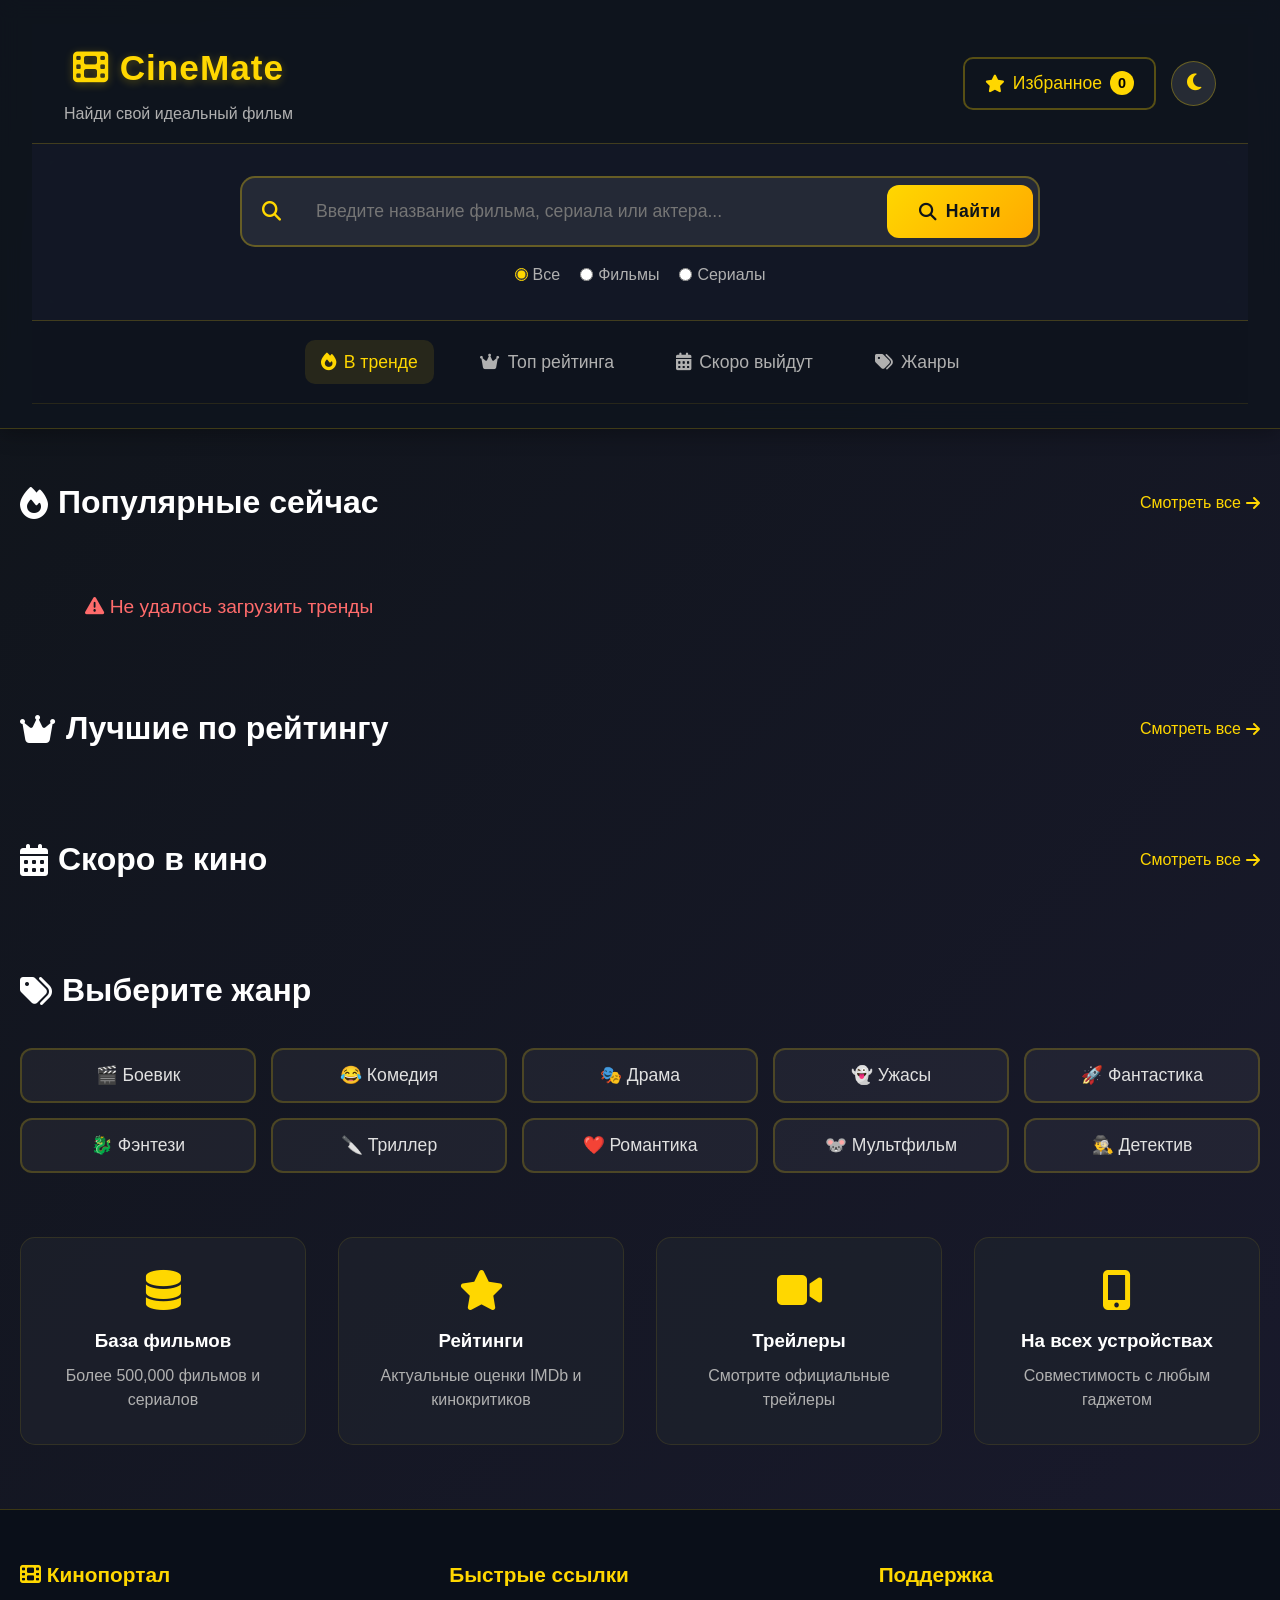
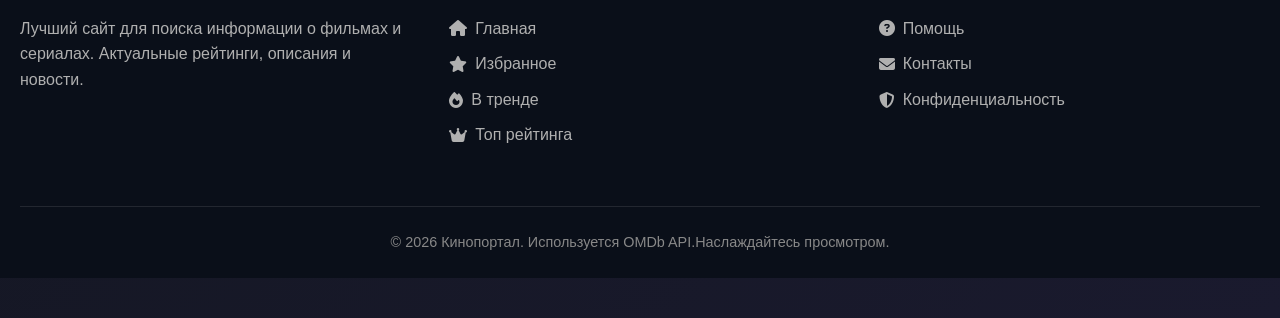
==== index.html @ d1518493 "Add files via upload" ====
<!DOCTYPE html>
<html lang="ru">
<head>
    <meta charset="UTF-8">
    <meta name="viewport" content="width=device-width, initial-scale=1.0">
    <title>Кинопортал - поиск фильмов и сериалов</title>
    <link rel="stylesheet" href="styles.css">
    <link rel="stylesheet" href="https://cdnjs.cloudflare.com/ajax/libs/font-awesome/6.4.0/css/all.min.css">
</head>
<body>
    <!-- Шапка -->
    <header>
        <div class="header-top">
            <div class="logo">
                <h1><i class="fas fa-film"></i> CineMate</h1>
                <p class="tagline">Найди свой идеальный фильм</p>
            </div>
            <div class="header-right">
                <a href="favorites.html" class="favorites-link">
                    <i class="fas fa-star"></i> Избранное 
                    <span id="fav-count" class="fav-count">0</span>
                </a>
                <button id="theme-toggle" class="theme-btn" title="Сменить тему">
                    <i class="fas fa-moon"></i>
                </button>
            </div>
        </div>
        
        <div class="search-section">
            <form id="search-form">
                <div class="search-box">
                    <i class="fas fa-search search-icon"></i>
                    <input 
                        type="text" 
                        id="search-input" 
                        placeholder="Введите название фильма, сериала или актера..." 
                        required>
                    <button type="submit" class="search-btn">
                        <i class="fas fa-search"></i> Найти
                    </button>
                </div>
                <div class="search-filters">
                    <label class="filter-option">
                        <input type="radio" name="type" value="" checked> Все
                    </label>
                    <label class="filter-option">
                        <input type="radio" name="type" value="movie"> Фильмы
                    </label>
                    <label class="filter-option">
                        <input type="radio" name="type" value="series"> Сериалы
                    </label>
                </div>
            </form>
        </div>
        
        <nav class="main-nav">
            <a href="#trending" class="nav-link active"><i class="fas fa-fire"></i> В тренде</a>
            <a href="#top-rated" class="nav-link"><i class="fas fa-crown"></i> Топ рейтинга</a>
            <a href="#upcoming" class="nav-link"><i class="fas fa-calendar-alt"></i> Скоро выйдут</a>
            <a href="#genres" class="nav-link"><i class="fas fa-tags"></i> Жанры</a>
        </nav>
    </header>

    <!-- Основной контент -->
    <main>
        <!-- Секция "В тренде" -->
        <section id="trending" class="section">
            <div class="section-header">
                <h2><i class="fas fa-fire"></i> Популярные сейчас</h2>
                <a href="#" class="see-all">Смотреть все <i class="fas fa-arrow-right"></i></a>
            </div>
            <div id="trending-movies" class="movies-grid">
                <!-- Трендовые фильмы загрузятся через JS -->
            </div>
        </section>

        <!-- Секция "Топ рейтинга" -->
        <section id="top-rated" class="section">
            <div class="section-header">
                <h2><i class="fas fa-crown"></i> Лучшие по рейтингу</h2>
                <a href="#" class="see-all">Смотреть все <i class="fas fa-arrow-right"></i></a>
            </div>
            <div id="top-rated-movies" class="movies-grid">
                <!-- Фильмы с высоким рейтингом -->
            </div>
        </section>

        <!-- Секция "Скоро выйдут" -->
        <section id="upcoming" class="section">
            <div class="section-header">
                <h2><i class="fas fa-calendar-alt"></i> Скоро в кино</h2>
                <a href="#" class="see-all">Смотреть все <i class="fas fa-arrow-right"></i></a>
            </div>
            <div id="upcoming-movies" class="movies-grid">
                <!-- Предстоящие фильмы -->
            </div>
        </section>

        <!-- Секция жанров -->
        <section id="genres" class="section">
            <div class="section-header">
                <h2><i class="fas fa-tags"></i> Выберите жанр</h2>
            </div>
            <div class="genres-grid">
                <button class="genre-btn" data-genre="action">🎬 Боевик</button>
                <button class="genre-btn" data-genre="comedy">😂 Комедия</button>
                <button class="genre-btn" data-genre="drama">🎭 Драма</button>
                <button class="genre-btn" data-genre="horror">👻 Ужасы</button>
                <button class="genre-btn" data-genre="sci-fi">🚀 Фантастика</button>
                <button class="genre-btn" data-genre="fantasy">🐉 Фэнтези</button>
                <button class="genre-btn" data-genre="thriller">🔪 Триллер</button>
                <button class="genre-btn" data-genre="romance">❤️ Романтика</button>
                <button class="genre-btn" data-genre="animation">🐭 Мультфильм</button>
                <button class="genre-btn" data-genre="mystery">🕵️‍♂️ Детектив</button>
            </div>
        </section>

        <!-- Секция поиска (результаты появятся здесь) -->
        <section id="search-results" class="section" style="display: none;">
            <div class="section-header">
                <h2><i class="fas fa-search"></i> Результаты поиска</h2>
                <span id="results-count" class="results-count">Найдено: 0</span>
            </div>
            <div id="movies-container" class="movies-grid">
                <!-- Результаты поиска -->
            </div>
        </section>

        <!-- Информационный блок -->
        <div class="info-box">
            <div class="info-card">
                <i class="fas fa-database"></i>
                <h3>База фильмов</h3>
                <p>Более 500,000 фильмов и сериалов</p>
            </div>
            <div class="info-card">
                <i class="fas fa-star"></i>
                <h3>Рейтинги</h3>
                <p>Актуальные оценки IMDb и кинокритиков</p>
            </div>
            <div class="info-card">
                <i class="fas fa-video"></i>
                <h3>Трейлеры</h3>
                <p>Смотрите официальные трейлеры</p>
            </div>
            <div class="info-card">
                <i class="fas fa-mobile-alt"></i>
                <h3>На всех устройствах</h3>
                <p>Совместимость с любым гаджетом</p>
            </div>
        </div>
    </main>

    <!-- Подвал -->
    <footer>
        <div class="footer-content">
            <div class="footer-section">
                <h3><i class="fas fa-film"></i> Кинопортал</h3>
                <p>Лучший сайт для поиска информации о фильмах и сериалах. Актуальные рейтинги, описания и новости.</p>
            </div>
            <div class="footer-section">
                <h3>Быстрые ссылки</h3>
                <a href="index.html"><i class="fas fa-home"></i> Главная</a>
                <a href="favorites.html"><i class="fas fa-star"></i> Избранное</a>
                <a href="#trending"><i class="fas fa-fire"></i> В тренде</a>
                <a href="#top-rated"><i class="fas fa-crown"></i> Топ рейтинга</a>
            </div>
            <div class="footer-section">
                <h3>Поддержка</h3>
                <a href="#"><i class="fas fa-question-circle"></i> Помощь</a>
                <a href="#"><i class="fas fa-envelope"></i> Контакты</a>
                <a href="#"><i class="fas fa-shield-alt"></i> Конфиденциальность</a>
            </div>
        </div>
        <div class="footer-bottom">
            <p>© 2026 Кинопортал. Используется OMDb API.Наслаждайтесь просмотром.</p>
        </div>
    </footer>

    <!-- Скрипты -->
    <script src="app.js" type="module"></script>
    <script src="home.js" type="module"></script>
</body>
</html>
---- styles.css ----
/* /* * {
    box-sizing: border-box;
  }
  
  body {
    margin: 0;
    font-family: 'Segoe UI', Tahoma, Geneva, Verdana, sans-serif;
    background: #f5f5f5;
    color: #333;
  }
  
  .container {
    width: 90%;
    max-width: 1200px;
    margin: 0 auto;
  }
  
  header {
    background-color: #212121;
    color: #fff;
    padding: 15px 0;
    position: sticky;
    top: 0;
    z-index: 100;
  }
  
  header h1 {
    margin: 0;
    display: inline-block;
  }
  
  nav {
    display: inline-block;
    margin-left: 50px;
    vertical-align: middle;
  }
  
  .nav-links {
    list-style: none;
    padding: 0;
    margin: 0;
    display: flex;
  }
  
  .nav-links li {
    margin-right: 20px;
  }
  
  .nav-links a {
    color: #fff;
    text-decoration: none;
    font-weight: 600;
  }
  
  .nav-links a:hover,
  .nav-links a.active {
    text-decoration: underline;
  }
  
  #search-form {
    display: inline-block;
    margin-left: auto;
    vertical-align: middle;
  }
  
  #search-input {
    padding: 5px 10px;
    font-size: 1em;
    border-radius: 4px 0 0 4px;
    border: none;
    outline: none;
  }
  
  #search-form button {
    padding: 5px 10px;
    font-size: 1em;
    border: none;
    background-color: #ff3d00;
    color: white;
    border-radius: 0 4px 4px 0;
    cursor: pointer;
    transition: background-color 0.3s ease;
  }
  
  #search-form button:hover {
    background-color: #e63600;
  }
  
  main {
    margin: 20px auto;
  }
  
  #movies-list {
    display: grid;
    grid-template-columns: repeat(auto-fill, minmax(160px, 1fr));
    gap: 15px;
  }
  
  .movie-card {
    background: white;
    border-radius: 6px;
    box-shadow: 0 3px 6px rgba(0,0,0,0.1);
    cursor: pointer;
    overflow: hidden;
    transition: transform 0.3s;
  }
  
  .movie-card:hover {
    transform: scale(1.05);
  }
  
  .movie-card img {
    width: 100%;
    display: block;
  }
  
  .movie-info {
    padding: 10px;
  }
  
  .movie-info h3 {
    margin: 10px 0 5px;
    font-size: 1em;
  }
  
  .mo
  vie-info p {
    margin: 0;
    font-size: 0.9em;
    color: #666;
  }
  
  #movie-details {
    background: white;
    padding: 20px;
    border-radius: 6px;
  }
  
  .hidden {
    display: none;
  }
  
  #back-btn {
    background: #212121;
    color: white;
    border: none;
    padding: 8px 12px;
    margin-bottom: 20px;
    cursor: pointer;
    border-radius: 4px;
  } */

  /* ===== БАЗОВЫЕ СТИЛИ ===== */
  * {
    margin: 0;
    padding: 0;
    box-sizing: border-box;
    font-family: 'Segoe UI', Tahoma, Geneva, Verdana, sans-serif;
  }
  
  body {
    background: linear-gradient(135deg, #0f1419 0%, #1a1a2e 100%);
    color: #e0e0e0;
    min-height: 100vh;
    line-height: 1.6;
    padding-bottom: 40px;
  }
  
  /* ===== ШАПКА ===== */
  header {
    background: rgba(15, 20, 30, 0.85);
    backdrop-filter: blur(10px);
    border-bottom: 1px solid rgba(255, 215, 0, 0.2);
    padding: 1.5rem 2rem;
    position: sticky;
    top: 0;
    z-index: 100;
    box-shadow: 0 4px 20px rgba(0, 0, 0, 0.3);
  }
  
  header h1 {
    color: #ffd700;
    text-align: center;
    font-size: 2.8rem;
    margin-bottom: 1.5rem;
    text-shadow: 0 2px 8px rgba(255, 215, 0, 0.3);
    letter-spacing: 1px;
  }
  
  /* ===== ФОРМА ПОИСКА ===== */
  /* #search-form {
    max-width: 700px;
    margin: 0 auto;
    display: flex;
    gap: 10px;
    
  }
  
  #search-input {
    flex: 1;
    padding: 16px 20px;
    font-size: 1.1rem;
    background: rgba(255, 255, 255, 0.08);
    border: 2px solid rgba(255, 215, 0, 0.3);
    border-radius: 12px;
    color: #f0f0f0;
    transition: all 0.3s ease;
  }
  
  #search-input::placeholder {
    color: rgba(255, 255, 255, 0.5);
  }
  
  #search-input:focus {
    outline: none;
    border-color: #ffd700;
    background: rgba(255, 255, 255, 0.12);
    box-shadow: 0 0 15px rgba(255, 215, 0, 0.2);
  } */

  /* Расширяем всю секцию поиска */
.search-section {
    width: 100%;
    max-width: 2000px;  /* Увеличиваем максимальную ширину */
    margin: 0 auto;
    padding: 2rem;
}

/* Делаем форму на всю ширину */
#search-form {
    width: 100%;
    max-width: 1200px;  /* Было 700px - увеличиваем */
    margin: 0 auto;
}

/* Растягиваем search-box */
.search-box {
    display: flex;
    align-items: center;
    width: 100%;  /* Добавляем ширину 100% */
    background: rgba(255, 255, 255, 0.08);
    border: 2px solid rgba(255, 215, 0, 0.3);
    border-radius: 15px;
    padding: 5px;
}

/* Растягиваем input на всю доступную ширину */
#search-input {
    flex: 1 1 auto;  /* Позволяем input расти */
    min-width: 200px;  /* Минимальная ширина */
    width: 100%;  /* На всю ширину */
    padding: 16px 20px;
    background: transparent;
    border: none;
    color: #fff;
}


















































header {
    position: sticky;
    top: 0;
    z-index: 100;
}

.search-section {
    position: sticky;
    top: 100px; /* Высота шапки */
    z-index: 99;
}

.main-nav {
    position: sticky;
    top: 180px; /* Высота шапки + search-section */
    z-index: 98;
}









/* Делаем поисковую секцию липкой */
.search-section {
    background: rgba(20, 25, 40, 0.95);
    padding: 2rem;
    border-top: 1px solid rgba(255, 215, 0, 0.2);
    border-bottom: 1px solid rgba(255, 215, 0, 0.2);
    
    /* Добавляем sticky */
    position: sticky;
    top: 0;
    z-index: 99;
    backdrop-filter: blur(10px); /* Размытие фона */
    
    /* Анимация при появлении */
    transition: all 0.3s ease;
}

/* Когда страница прокручена, делаем немного меньше */
.search-section.sticky-scrolled {
    padding: 1rem 2rem;
    background: rgba(20, 25, 40, 0.98);
    box-shadow: 0 4px 20px rgba(0, 0, 0, 0.3);
}

/* Адаптация шапки */
header {
    background: rgba(15, 20, 30, 0.85);
    backdrop-filter: blur(10px);
    border-bottom: 1px solid rgba(255, 215, 0, 0.2);
    padding: 1.5rem 2rem;
    position: sticky;
    top: 0;
    z-index: 100; /* Выше чем search-section */
    box-shadow: 0 4px 20px rgba(0, 0, 0, 0.3);
}

/* Навигация тоже делаем липкой */
.main-nav {
    display: flex;
    justify-content: center;
    gap: 30px;
    padding: 1.2rem;
    background: rgba(15, 20, 30, 0.8);
    border-bottom: 1px solid rgba(255, 215, 0, 0.1);
    
    /* Добавляем sticky */
    position: sticky;
    top: 80px; /* Высота шапки + search-section */
    z-index: 98;
    backdrop-filter: blur(5px);
}




















/* МАКСИМАЛЬНО УНИВЕРСАЛЬНЫЙ КОД - центрирует всё подряд */
.movie-card *,
.film-card *,
[class*="movie"] *,
[class*="film"] * {
    text-align: center;
}

.movie-card .movie-info,
.movie-card .film-info,
.movie-card > div > div {
    display: flex;
    flex-direction: column;
    align-items: center;
    justify-content: center;
}

.movie-card h3,
.movie-card p,
.movie-card span,
.movie-card div:not(.movie-poster):not(.film-poster) {
    text-align: center;
    margin-left: auto;
    margin-right: auto;
}

/* Специально для года и жанра */
.movie-card [class*="year"],
.movie-card [class*="genre"],
.movie-card [class*="meta"] {
    display: flex !important;
    justify-content: center !important;
    align-items: center !important;
    gap: 10px;
}
























/* ===== СТИЛИ ДЛЯ СТРАНИЦЫ ДЕТАЛЕЙ ФИЛЬМА ===== */

/* Основной контейнер страницы деталей */
.movie-details {
    max-width: 1400px;
    margin: 0 auto;
    padding: 20px;
}

/* Контейнер с постером и информацией */
.details-container {
    display: grid;
    grid-template-columns: 300px 1fr;
    gap: 40px;
    max-width: 1200px;
    margin: 0 auto;
    background: rgba(30, 35, 45, 0.7);
    border-radius: 20px;
    padding: 30px;
    backdrop-filter: blur(10px);
    border: 1px solid rgba(255, 215, 0, 0.1);
}

/* Секция с постером */
.poster-section {
    display: flex;
    flex-direction: column;
    align-items: center;
}

.detail-poster {
    width: 100%;
    max-width: 300px;
    height: auto;
    border-radius: 15px;
    box-shadow: 0 10px 30px rgba(0, 0, 0, 0.5);
    border: 2px solid rgba(255, 215, 0, 0.2);
    transition: transform 0.3s;
}

.detail-poster:hover {
    transform: scale(1.02);
    border-color: rgba(255, 215, 0, 0.5);
}

/* Мета-информация под постером */
.movie-meta {
    width: 100%;
    margin-top: 20px;
    text-align: center;
}

.movie-meta > div {
    margin: 10px 0;
    padding: 8px;
    background: rgba(255, 255, 255, 0.05);
    border-radius: 8px;
    border-left: 3px solid #ffd700;
}

.rating {
    font-size: 1.2rem;
    color: #ffd700;
}

.year, .genre, .runtime {
    font-size: 1rem;
    color: #e0e0e0;
}

/* Секция с информацией */
.info-section {
    flex: 1;
}

.overview {
    margin-bottom: 30px;
}

.overview h2 {
    color: #ffd700;
    font-size: 1.8rem;
    margin-bottom: 15px;
    border-bottom: 2px solid rgba(255, 215, 0, 0.3);
    padding-bottom: 10px;
}

#detail-overview {
    font-size: 1.1rem;
    line-height: 1.8;
    color: #e0e0e0;
    background: rgba(255, 255, 255, 0.03);
    padding: 20px;
    border-radius: 12px;
}

/* Сетка деталей */
.details-grid {
    display: grid;
    grid-template-columns: repeat(auto-fit, minmax(250px, 1fr));
    gap: 20px;
    margin-top: 20px;
}

.detail-item {
    background: rgba(255, 255, 255, 0.05);
    border-radius: 12px;
    padding: 15px;
    border-left: 4px solid #ffd700;
    transition: transform 0.3s;
}

.detail-item:hover {
    transform: translateY(-5px);
    background: rgba(255, 215, 0, 0.1);
}

.detail-item h3 {
    color: #ffd700;
    margin-bottom: 10px;
    font-size: 1.1rem;
    display: flex;
    align-items: center;
    gap: 8px;
}

.detail-item p {
    color: #e0e0e0;
    line-height: 1.6;
    font-size: 0.95rem;
}

/* Кнопка "Назад" */
.back-button {
    display: inline-flex;
    align-items: center;
    gap: 8px;
    color: #ffd700;
    text-decoration: none;
    font-size: 1.1rem;
    padding: 10px 20px;
    background: rgba(255, 215, 0, 0.1);
    border-radius: 8px;
    border: 1px solid rgba(255, 215, 0, 0.3);
    margin-bottom: 20px;
    transition: all 0.3s;
}

.back-button:hover {
    background: rgba(255, 215, 0, 0.2);
    transform: translateX(-5px);
}

/* Заголовок фильма */
#movie-title {
    color: #ffd700;
    font-size: 2.5rem;
    margin-bottom: 30px;
    text-align: center;
    text-shadow: 0 2px 10px rgba(255, 215, 0, 0.3);
}

/* ===== СТИЛИ ДЛЯ ТРЕЙЛЕРОВ НА СТРАНИЦЕ ДЕТАЛЕЙ ===== */

/* Переопределяем стили для trailer-section на странице деталей */
.movie-details .trailer-section {
    max-width: 1200px;
    margin: 40px auto;
    padding: 0 20px;
}

.movie-details #trailer-container {
    background: rgba(30, 35, 45, 0.7);
    border-radius: 20px;
    padding: 30px;
    border: 1px solid rgba(255, 0, 0, 0.3);
    max-width: 1000px;
    margin: 0 auto;
}

/* Специальные стили для поисковой строки на странице деталей */
.movie-details .trailer-search {
    margin-bottom: 30px;
    max-width: 800px;
    margin-left: auto;
    margin-right: auto;
}

.movie-details .search-box {
    display: flex;
    gap: 10px;
    background: rgba(255, 255, 255, 0.08);
    border: 2px solid rgba(255, 215, 0, 0.3);
    border-radius: 15px;
    padding: 5px;
    max-width: 800px;
    margin: 0 auto;
}

.movie-details #trailer-search-input {
    flex: 1;
    padding: 15px 20px;
    background: transparent;
    border: none;
    color: #fff;
    font-size: 1rem;
    outline: none;
}

.movie-details #search-trailer-btn {
    padding: 15px 30px;
    background: linear-gradient(135deg, #ff0000 0%, #cc0000 100%);
    color: white;
    border: none;
    border-radius: 12px;
    font-size: 1rem;
    font-weight: 600;
    cursor: pointer;
    white-space: nowrap;
}

/* Центрируем видео-рекомендации */
.movie-details .video-suggestions {
    display: grid;
    grid-template-columns: repeat(auto-fit, minmax(200px, 1fr));
    gap: 15px;
    max-width: 900px;
    margin: 20px auto;
}

.movie-details .video-suggestion {
    display: flex;
    align-items: center;
    justify-content: center;
    gap: 10px;
    padding: 15px;
    background: rgba(255, 255, 255, 0.05);
    border: 2px solid rgba(255, 255, 255, 0.1);
    border-radius: 10px;
    color: #e0e0e0;
    cursor: pointer;
    transition: all 0.3s;
}

/* Центрируем заголовки */
.movie-details .trailer-section h2,
.movie-details .recommended-videos h3 {
    text-align: center;
}

/* Центрируем ссылку на YouTube */
.movie-details .youtube-direct-link {
    text-align: center;
    margin-top: 30px;
}

/* ===== АДАПТИВНОСТЬ ДЛЯ СТРАНИЦЫ ДЕТАЛЕЙ ===== */
@media (max-width: 768px) {
    .details-container {
        grid-template-columns: 1fr;
        padding: 20px;
    }
    
    .poster-section {
        max-width: 300px;
        margin: 0 auto;
    }
    
    .detail-poster {
        max-width: 250px;
    }
    
    #movie-title {
        font-size: 2rem;
    }
    
    .movie-details .search-box {
        flex-direction: column;
    }
    
    .movie-details #search-trailer-btn {
        width: 100%;
    }
    
    .movie-details .video-suggestions {
        grid-template-columns: 1fr;
    }
}

@media (max-width: 480px) {
    .details-grid {
        grid-template-columns: 1fr;
    }
    
    #movie-title {
        font-size: 1.5rem;
    }
}

/* Чтобы кнопка не сжималась */
.search-btn {
    flex: 0 0 auto;  /* Кнопка не будет сжиматься */
    white-space: nowrap;  /* Текст не переносится */
}
  
  button[type="submit"] {
    padding: 16px 32px;
    background: linear-gradient(135deg, #ffd700 0%, #ffaa00 100%);
    color: #0f1419;
    border: none;
    border-radius: 12px;
    font-size: 1.1rem;
    font-weight: 600;
    cursor: pointer;
    transition: all 0.3s ease;
    letter-spacing: 0.5px;
    min-width: 120px;
  }
  
  button[type="submit"]:hover {
    transform: translateY(-2px);
    box-shadow: 0 6px 20px rgba(255, 215, 0, 0.4);
    background: linear-gradient(135deg, #ffed4e 0%, #ffc107 100%);
  }
  
  button[type="submit"]:active {
    transform: translateY(0);
  }
  
  /* ===== КОНТЕЙНЕР ФИЛЬМОВ ===== */
  .movies-grid {
    max-width: 1400px;
    margin: 2rem auto;
    padding: 0 20px;
    display: grid;
    grid-template-columns: repeat(auto-fill, minmax(280px, 1fr));
    gap: 2rem;
  }
  
  /* ===== КАРТОЧКА ФИЛЬМА (для будущего JS) ===== */
  .movie-card {
    background: rgba(30, 35, 45, 0.7);
    border-radius: 16px;
    overflow: hidden;
    transition: all 0.4s cubic-bezier(0.175, 0.885, 0.32, 1.275);
    border: 1px solid rgba(255, 215, 0, 0.1);
    position: relative;
    backdrop-filter: blur(5px);
  }
  
  .movie-card:hover {
    transform: translateY(-10px) scale(1.02);
    border-color: rgba(255, 215, 0, 0.4);
    box-shadow: 0 15px 30px rgba(0, 0, 0, 0.5), 
                0 0 0 1px rgba(255, 215, 0, 0.2);
  }
  
  .movie-poster {
    width: 100%;
    height: 380px;
    object-fit: cover;
    display: block;
    border-bottom: 1px solid rgba(255, 215, 0, 0.2);
    align-items: center;
  }
  
  .movie-info {
    padding: 1.5rem;
  }
  
  .movie-title {
    color: #ffffff;
    font-size: 1.3rem;
    margin-bottom: 0.8rem;
    line-height: 1.3;
    font-weight: 600;
  }
  
  .movie-year {
    color: #ffd700;
    font-size: 1rem;
    font-weight: 500;
    background: rgba(255, 215, 0, 0.1);
    padding: 4px 12px;
    border-radius: 20px;
    display: inline-block;
    margin-bottom: 1rem;
  }
  
  .movie-overview {
    color: #b0b0b0;
    font-size: 0.95rem;
    line-height: 1.5;
    display: -webkit-box;
    -webkit-line-clamp: 3;
    -webkit-box-orient: vertical;
    overflow: hidden;
  }
  
  /* ===== ЗАГРУЗОЧНЫЙ ИНДИКАТОР ===== */
  .loading {
    text-align: center;
    padding: 3rem;
    color: #ffd700;
    font-size: 1.2rem;
  }
  
  /* ===== АДАПТИВНОСТЬ ===== */
  @media (max-width: 768px) {
    header {
        padding: 1rem;
    }
    
    header h1 {
        font-size: 2.2rem;
    }
    
    #search-form {
        flex-direction: column;
        gap: 15px;
    }
    
    button[type="submit"] {
        width: 100%;
    }
    
    .movies-grid {
        grid-template-columns: repeat(auto-fill, minmax(250px, 1fr));
        gap: 1.5rem;
        padding: 0 15px;
    }
  }
  
  @media (max-width: 480px) {
    .movies-grid {
        grid-template-columns: 1fr;
    }
    
    .movie-poster {
        height: 320px;
    }
  }
  
  /* ===== АНИМАЦИЯ ПОЯВЛЕНИЯ ===== */
  @keyframes fadeIn {
    from { opacity: 0; transform: translateY(20px); }
    to { opacity: 1; transform: translateY(0); }
  }
  
  .movie-card {
    animation: fadeIn 0.5s ease forwards;
  }
  
  
  
  
  /* ===== КНОПКИ ИЗБРАННОГО ===== */
  .card-fav-btn {
    position: absolute;
    top: 15px;
    right: 250px;
    background: rgba(0, 0, 0, 0.7);
    border: 2px solid rgba(255, 215, 0, 0.5);
    color: #ffd700;
    width: 40px;
    height: 40px;
    border-radius: 50%;
    font-size: 1.5rem;
    cursor: pointer;
    transition: all 0.3s;
    z-index: 10;
  }
  
  .card-fav-btn:hover {
    background: rgba(255, 215, 0, 0.9);
    color: #000;
    transform: scale(1.1);
  }
  
  .card-fav-btn.active {
    background: #ffd700;
    color: #000;
    border-color: #ffd700;
  }
  
  .favorite-btn {
    width: 100%;
    padding: 12px;
    background: linear-gradient(135deg, #ffd700 0%, #ffaa00 100%);
    color: #000;
    border: none;
    border-radius: 8px;
    font-size: 1.1rem;
    font-weight: 600;
    cursor: pointer;
    transition: all 0.3s;
    margin-top: 10px;
  }
  
  .favorite-btn:hover {
    transform: translateY(-2px);
    box-shadow: 0 5px 15px rgba(255, 215, 0, 0.4);
  }
  
  .favorite-btn.active {
    background: linear-gradient(135deg, #333 0%, #666 100%);
    color: #ffd700;
  }
  
  /* ===== СЕТКА ДЕТАЛЕЙ ===== */
  .details-grid {
    display: grid;
    grid-template-columns: repeat(auto-fit, minmax(250px, 1fr));
    gap: 1.5rem;
    margin-top: 2rem;
    align-items: center;
  }
  
  .detail-item {
    background: rgba(255, 255, 255, 0.05);
    border-radius: 12px;
    padding: 1.2rem;
    border-left: 4px solid #ffd700;
    align-items: center;
  }
  
  .detail-item h3 {
    color: #ffd700;
    margin-bottom: 0.5rem;
    font-size: 1.1rem;
    align-items: center;
  }
  
  .detail-item p {
    color: #d0d0d0;
    line-height: 1.5;
  }
  
  /* ===== МИКСИНЫ ДЛЯ КАРТОЧЕК ===== */
  .movie-type {
    color: #00c3ff;
    font-size: 0.9rem;
    padding: 4px 12px;
    background: rgba(0, 195, 255, 0.1);
    border-radius: 20px;
    display: inline-block;
    margin: 5px 0;
  }
  
  .movie-card {
    position: relative;
    display: block;
  }
  
  .loading {
    text-align: center;
    font-size: 1.3rem;
    color: #ffd700;
    padding: 3rem;
  }
  
  .error {
    text-align: center;
    color: #ff6b6b;
    padding: 2rem;
    font-size: 1.2rem;
  }
  
  /* ===== МЕДИА-ЗАПРОСЫ ===== */
  @media (max-width: 768px) {
    .details-grid {
        grid-template-columns: 1fr;
    }
  }
  
  
  
  /* ===== ШАПКА С КОНТРОЛЯМИ ===== */
  .header-controls {
    max-width: 800px;
    margin: 0 auto;
    display: flex;
    align-items: center;
    gap: 20px;
  }
  
  .favorites-link {
    display: flex;
    align-items: center;
    gap: 8px;
    color: #ffd700;
    text-decoration: none;
    font-size: 1.1rem;
    padding: 10px 20px;
    border: 2px solid rgba(255, 215, 0, 0.3);
    border-radius: 10px;
    transition: all 0.3s;
    white-space: nowrap;
  }
  
  .favorites-link:hover {
    background: rgba(255, 215, 0, 0.1);
    border-color: #ffd700;
    transform: translateY(-2px);
  }
  
  .fav-count {
    background: #ffd700;
    color: #000;
    width: 24px;
    height: 24px;
    border-radius: 50%;
    display: inline-flex;
    align-items: center;
    justify-content: center;
    font-size: 0.9rem;
    font-weight: bold;
  }
  
  /* ===== СТРАНИЦА ИЗБРАННОГО ===== */
  .favorites-page {
    max-width: 1400px;
    margin: 2rem auto;
    padding: 0 20px;
  }
  
  .favorites-count {
    text-align: center;
    color: #ffd700;
    font-size: 1.2rem;
    margin-top: 10px;
  }
  
  .favorites-controls {
    display: flex;
    flex-wrap: wrap;
    gap: 15px;
    margin: 2rem 0;
    padding: 20px;
    background: rgba(30, 35, 45, 0.7);
    border-radius: 15px;
    border: 1px solid rgba(255, 215, 0, 0.2);
  }
  
  .clear-btn, .sort-btn {
    padding: 12px 20px;
    border: none;
    border-radius: 8px;
    font-size: 1rem;
    cursor: pointer;
    transition: all 0.3s;
    font-weight: 500;
  }
  
  .clear-btn {
    background: linear-gradient(135deg, #ff6b6b 0%, #ff4757 100%);
    color: white;
  }
  
  .clear-btn:hover {
    transform: translateY(-2px);
    box-shadow: 0 5px 15px rgba(255, 107, 107, 0.4);
  }
  
  .sort-btn {
    background: rgba(255, 255, 255, 0.1);
    color: #e0e0e0;
    border: 1px solid rgba(255, 215, 0, 0.3);
  }
  
  .sort-btn:hover {
    background: rgba(255, 215, 0, 0.1);
    border-color: #ffd700;
    transform: translateY(-2px);
  }
  
  /* ===== СОСТОЯНИЕ ПУСТОГО СПИСКА ===== */
  .empty-state {
    text-align: center;
    padding: 4rem 2rem;
    background: rgba(30, 35, 45, 0.7);
    border-radius: 20px;
    border: 2px dashed rgba(255, 215, 0, 0.3);
    margin: 3rem auto;
    max-width: 600px;
  }
  
  .empty-icon {
    font-size: 4rem;
    margin-bottom: 1.5rem;
    color: #ffd700;
  }
  
  .empty-state h2 {
    color: #ffffff;
    margin-bottom: 1rem;
    font-size: 2rem;
  }
  
  .empty-state p {
    color: #b0b0b0;
    font-size: 1.1rem;
    margin-bottom: 2rem;
    line-height: 1.6;
  }
  
  .cta-button {
    display: inline-block;
    padding: 15px 30px;
    background: linear-gradient(135deg, #ffd700 0%, #ffaa00 100%);
    color: #000;
    text-decoration: none;
    border-radius: 10px;
    font-weight: 600;
    font-size: 1.1rem;
    transition: all 0.3s;
  }
  
  .cta-button:hover {
    transform: translateY(-3px);
    box-shadow: 0 8px 25px rgba(255, 215, 0, 0.4);
  }
  
  /* ===== КАРТОЧКА ИЗБРАННОГО С КНОПКОЙ УДАЛЕНИЯ ===== */
  .favorite-card {
    position: relative;
  }
  
  .remove-favorite {
    position: absolute;
    top: 15px;
    left: 15px;
    background: rgba(255, 107, 107, 0.9);
    color: white;
    border: none;
    width: 40px;
    height: 40px;
    border-radius: 50%;
    font-size: 1.2rem;
    cursor: pointer;
    transition: all 0.3s;
    z-index: 10;
    display: flex;
    align-items: center;
    justify-content: center;
  }
  
  .remove-favorite:hover {
    background: #ff4757;
    transform: scale(1.1);
  }
  
  /* ===== ИНДИКАТОР ИЗБРАННОГО ===== */
  .favorite-badge {
    position: absolute;
    top: 15px;
    left: 15px;
    background: #ffd700;
    color: #000;
    padding: 5px 12px;
    border-radius: 20px;
    font-size: 0.9rem;
    font-weight: bold;
    z-index: 10;
  }
  
  /* ===== СЧЕТЧИК В ШАПКЕ ГЛАВНОЙ СТРАНИЦЫ ===== */
  .fav-count-update {
    animation: pulse 0.5s ease;
  }
  
  @keyframes pulse {
    0% { transform: scale(1); }
    50% { transform: scale(1.3); }
    100% { transform: scale(1); }
  }
  
  
  /* ===== НОВЫЕ ЭЛЕМЕНТЫ ДЛЯ ГЛАВНОЙ СТРАНИЦЫ ===== */
  
  /* Шапка */
  .header-top {
    display: flex;
    justify-content: space-between;
    align-items: center;
    padding: 1rem 2rem;
    background: rgba(15, 20, 30, 0.9);
  }
  
  .logo h1 {
    color: #ffd700;
    margin: 0;
    font-size: 2.2rem;
  }
  
  .tagline {
    color: #b0b0b0;
    margin: 5px 0 0 0;
    font-size: 1rem;
  }
  
  .header-right {
    display: flex;
    align-items: center;
    gap: 15px;
  }
  
  .theme-btn {
    background: rgba(255, 255, 255, 0.1);
    border: 1px solid rgba(255, 215, 0, 0.3);
    color: #ffd700;
    width: 45px;
    height: 45px;
    border-radius: 50%;
    cursor: pointer;
    font-size: 1.2rem;
    transition: all 0.3s;
  }
  
  .theme-btn:hover {
    background: rgba(255, 215, 0, 0.1);
    transform: rotate(30deg);
  }
  
  /* Поисковая секция */
  .search-section {
    background: rgba(20, 25, 40, 0.8);
    padding: 2rem;
    border-top: 1px solid rgba(255, 215, 0, 0.2);
    border-bottom: 1px solid rgba(255, 215, 0, 0.2);
  }
  
  .search-box {
    display: flex;
    align-items: center;
    background: rgba(255, 255, 255, 0.08);
    border: 2px solid rgba(255, 215, 0, 0.3);
    border-radius: 15px;
    padding: 5px;
    max-width: 800px;
    margin: 0 auto;
  }
  
  .search-icon {
    color: #ffd700;
    font-size: 1.2rem;
    margin: 0 15px;
  }
  
  #search-input {
    flex: 1;
    background: transparent;
    border: none;
    padding: 18px 10px;
    font-size: 1.1rem;
    color: #fff;
    outline: none;
  }
  
  .search-btn {
    background: linear-gradient(135deg, #ffd700 0%, #ffaa00 100%);
    color: #000;
    border: none;
    padding: 15px 30px;
    border-radius: 12px;
    font-size: 1.1rem;
    font-weight: 600;
    cursor: pointer;
    transition: all 0.3s;
    display: flex;
    align-items: center;
    gap: 8px;
  }
  
  .search-btn:hover {
    transform: translateY(-2px);
    box-shadow: 0 6px 20px rgba(255, 215, 0, 0.4);
  }
  
  .search-filters {
    display: flex;
    justify-content: center;
    gap: 20px;
    margin-top: 15px;
  }
  
  .filter-option {
    color: #b0b0b0;
    cursor: pointer;
    display: flex;
    align-items: center;
    gap: 5px;
  }
  
  .filter-option input {
    accent-color: #ffd700;
  }
  
  /* Навигация */
  .main-nav {
    display: flex;
    justify-content: center;
    gap: 30px;
    padding: 1.2rem;
    background: rgba(15, 20, 30, 0.8);
    border-bottom: 1px solid rgba(255, 215, 0, 0.1);
  }
  
  .nav-link {
    color: #b0b0b0;
    text-decoration: none;
    font-size: 1.1rem;
    display: flex;
    align-items: center;
    gap: 8px;
    padding: 8px 16px;
    border-radius: 10px;
    transition: all 0.3s;
  }
  
  .nav-link:hover, .nav-link.active {
    color: #ffd700;
    background: rgba(255, 215, 0, 0.1);
  }
  
  /* Секции */
  .section {
    max-width: 1400px;
    margin: 3rem auto;
    padding: 0 20px;
  }
  
  .section-header {
    display: flex;
    justify-content: space-between;
    align-items: center;
    margin-bottom: 2rem;
  }
  
  .section-header h2 {
    color: #fff;
    font-size: 2rem;
    display: flex;
    align-items: center;
    gap: 10px;
  }
  
  .see-all {
    color: #ffd700;
    text-decoration: none;
    font-weight: 500;
    display: flex;
    align-items: center;
    gap: 5px;
    transition: all 0.3s;
  }
  
  .see-all:hover {
    gap: 10px;
  }
  
  /* Сетка жанров */
  .genres-grid {
    display: grid;
    grid-template-columns: repeat(auto-fill, minmax(200px, 1fr));
    gap: 15px;
    margin-top: 1rem;
  }
  
  .genre-btn {
    background: rgba(255, 255, 255, 0.05);
    border: 2px solid rgba(255, 215, 0, 0.2);
    color: #e0e0e0;
    padding: 15px;
    border-radius: 12px;
    font-size: 1.1rem;
    cursor: pointer;
    transition: all 0.3s;
    text-align: center;
  }
  
  .genre-btn:hover {
    background: rgba(255, 215, 0, 0.1);
    border-color: #ffd700;
    transform: translateY(-3px);
  }
  
  /* Инфо-бокс */
  .info-box {
    display: grid;
    grid-template-columns: repeat(auto-fit, minmax(250px, 1fr));
    gap: 2rem;
    max-width: 1400px;
    margin: 4rem auto;
    padding: 0 20px;
  }
  
  .info-card {
    background: rgba(30, 35, 45, 0.7);
    padding: 2rem;
    border-radius: 15px;
    text-align: center;
    border: 1px solid rgba(255, 215, 0, 0.1);
    transition: all 0.3s;
  }
  
  .info-card:hover {
    border-color: #ffd700;
    transform: translateY(-5px);
  }
  
  .info-card i {
    font-size: 2.5rem;
    color: #ffd700;
    margin-bottom: 1rem;
  }
  
  .info-card h3 {
    color: #fff;
    margin-bottom: 0.5rem;
  }
  
  .info-card p {
    color: #b0b0b0;
    line-height: 1.5;
  }
  
  /* Подвал */
  footer {
    background: rgba(10, 15, 25, 0.95);
    margin-top: 4rem;
    padding: 3rem 20px 1.5rem;
    border-top: 1px solid rgba(255, 215, 0, 0.2);
  }
  
  .footer-content {
    display: grid;
    grid-template-columns: repeat(auto-fit, minmax(250px, 1fr));
    gap: 3rem;
    max-width: 1400px;
    margin: 0 auto;
  }
  
  .footer-section h3 {
    color: #ffd700;
    margin-bottom: 1.5rem;
    font-size: 1.3rem;
  }
  
  .footer-section p {
    color: #b0b0b0;
    line-height: 1.6;
  }
  
  .footer-section a {
    display: block;
    color: #b0b0b0;
    text-decoration: none;
    margin-bottom: 10px;
    transition: all 0.3s;
    display: flex;
    align-items: center;
    gap: 8px;
  }
  
  .footer-section a:hover {
    color: #ffd700;
    transform: translateX(5px);
  }
  
  .footer-bottom {
    text-align: center;
    margin-top: 3rem;
    padding-top: 1.5rem;
    border-top: 1px solid rgba(255, 255, 255, 0.1);
    color: #888;
    font-size: 0.9rem;
  }
  
  /* Бейджи */
  .soon-badge {
    position: absolute;
    top: 15px;
    left: 15px;
    background: #00c3ff;
    color: #000;
    padding: 5px 12px;
    border-radius: 20px;
    font-size: 0.9rem;
    font-weight: bold;
    z-index: 5;
  }
  
  .movie-rating {
    position: absolute;
    top: 15px;
    right: 15px;
    background: rgba(0, 0, 0, 0.8);
    color: #ffd700;
    padding: 5px 10px;
    border-radius: 20px;
    font-weight: bold;
    z-index: 5;
    display: flex;
    align-items: center;
    gap: 5px;
  }
  
  .movie-genre {
    background: rgba(255, 215, 0, 0.1);
    color: #ffd700;
    padding: 5px 12px;
    border-radius: 20px;
    display: inline-block;
    margin-top: 10px;
    font-size: 0.9rem;
  }
  
  /* Уведомления */
  .notification {
    position: fixed;
    bottom: 20px;
    right: 20px;
    background: linear-gradient(135deg, #ffd700 0%, #ffaa00 100%);
    color: #000;
    padding: 15px 25px;
    border-radius: 10px;
    font-weight: 500;
    z-index: 1000;
    transform: translateY(100px);
    opacity: 0;
    transition: all 0.3s;
    box-shadow: 0 5px 15px rgba(0, 0, 0, 0.3);
  }
  
  .notification.show {
    transform: translateY(0);
    opacity: 1;
  }
  
  /* Светлая тема */
  .light-theme {
    background: linear-gradient(135deg, #f5f7fa 0%, #c3cfe2 100%);
    color: #333;
  }
  
  .light-theme header {
    background: rgba(255, 255, 255, 0.95);
  }
  
  .light-theme .movie-card {
    background: white;
    color: #333;
  }
  
  .light-theme .movie-title {
    color: #333;
  }
  
  .light-theme .nav-link {
    color: #666;
  }
  
  .light-theme .nav-link.active {
    color: #ff9800;
  }
  
  /* Адаптивность */
  @media (max-width: 768px) {
    .header-top {
        flex-direction: column;
        gap: 1rem;
        text-align: center;
    }
    
    .main-nav {
        flex-wrap: wrap;
        gap: 10px;
    }
    
    .search-box {
        flex-direction: column;
        background: transparent;
        border: none;
    }
    
    #search-input {
        width: 100%;
        background: rgba(255, 255, 255, 0.08);
        border-radius: 12px;
        margin-bottom: 10px;
    }
    
    .search-btn {
        width: 100%;
        justify-content: center;
    }
    
    .genres-grid {
        grid-template-columns: repeat(2, 1fr);
    }
  }
  
  @media (max-width: 480px) {
    .genres-grid {
        grid-template-columns: 1fr;
    }
    
    .section-header {
        flex-direction: column;
        gap: 1rem;
        text-align: center;
    }
  }
  /* ===== СЕКЦИЯ ТРЕЙЛЕРОВ (БЕЗ API) ===== */
  .trailer-section {
    max-width: 1200px;
    margin: 3rem auto;
    padding: 0 20px;
  }
  
  .trailer-section h2 {
    color: #fff;
    font-size: 2rem;
    margin-bottom: 2rem;
    display: flex;
    align-items: center;
    gap: 10px;
  }
  
  .trailer-section h2 i {
    color: #ff0000;
  }
  
  #trailer-container {
    background: rgba(30, 35, 45, 0.7);
    border-radius: 20px;
    padding: 2rem;
    border: 1px solid rgba(255, 0, 0, 0.3);
  }
  
  /* Контейнер плеера */
  .youtube-player-container {
    position: relative;
    width: 100%;
    height: 0;
    padding-bottom: 56.25%; /* 16:9 соотношение */
    margin-bottom: 2rem;
    border-radius: 12px;
    overflow: hidden;
    background: #000;
    box-shadow: 0 10px 30px rgba(0, 0, 0, 0.5);
  }
  
  .player-placeholder {
    position: absolute;
    top: 0;
    left: 0;
    width: 100%;
    height: 100%;
    display: flex;
    align-items: center;
    justify-content: center;
    background: linear-gradient(135deg, #1a1a1a 0%, #2a2a2a 100%);
    color: #666;
  }
  
  .placeholder-content {
    text-align: center;
  }
  
  .placeholder-content i {
    font-size: 4rem;
    color: #ff0000;
    margin-bottom: 1rem;
  }
  
  .placeholder-content p {
    font-size: 1.2rem;
    color: #888;
  }
  
  #youtube-iframe {
    position: absolute;
    top: 0;
    left: 0;
    width: 100%;
    height: 100%;
    border: none;
  }
  
  /* Поисковая строка */
  .trailer-search {
    margin-bottom: 2rem;
  }
  
  .search-box {
    display: flex;
    gap: 10px;
    margin-bottom: 10px;
  }
  
  #trailer-search-input {
    flex: 1;
    padding: 15px 20px;
    background: rgba(255, 255, 255, 0.08);
    border: 2px solid rgba(255, 215, 0, 0.3);
    border-radius: 12px;
    color: #fff;
    font-size: 1rem;
    outline: none;
  }
  
  #trailer-search-input:focus {
    border-color: #ff0000;
  }
  
  #search-trailer-btn {
    padding: 15px 30px;
    background: linear-gradient(135deg, #ff0000 0%, #cc0000 100%);
    color: white;
    border: none;
    border-radius: 12px;
    font-size: 1rem;
    font-weight: 600;
    cursor: pointer;
    transition: all 0.3s;
    display: flex;
    align-items: center;
    gap: 8px;
  }
  
  #search-trailer-btn:hover {
    transform: translateY(-2px);
    box-shadow: 0 5px 15px rgba(255, 0, 0, 0.3);
  }
  
  .search-hint {
    color: #888;
    font-size: 0.9rem;
    text-align: center;
    margin-top: 10px;
  }
  
  /* Рекомендуемые видео */
  .recommended-videos h3 {
    color: #fff;
    font-size: 1.3rem;
    margin-bottom: 1.5rem;
    padding-bottom: 10px;
    border-bottom: 1px solid rgba(255, 255, 255, 0.1);
  }
  
  .video-suggestions {
    display: grid;
    grid-template-columns: repeat(auto-fit, minmax(200px, 1fr));
    gap: 15px;
    margin-bottom: 2rem;
  }
  
  .video-suggestion {
    display: flex;
    align-items: center;
    gap: 12px;
    padding: 15px 20px;
    background: rgba(255, 255, 255, 0.05);
    border: 2px solid rgba(255, 255, 255, 0.1);
    border-radius: 10px;
    color: #e0e0e0;
    font-size: 1rem;
    cursor: pointer;
    transition: all 0.3s;
    text-align: left;
  }
  
  .video-suggestion i {
    color: #ff0000;
    font-size: 1.2rem;
    min-width: 24px;
  }
  
  .video-suggestion:hover {
    background: rgba(255, 0, 0, 0.1);
    border-color: #ff0000;
    transform: translateY(-3px);
  }
  
  /* Ссылка на YouTube */
  .youtube-direct-link {
    text-align: center;
    padding-top: 2rem;
    border-top: 1px solid rgba(255, 255, 255, 0.1);
  }
  
  .youtube-link {
    display: inline-flex;
    align-items: center;
    gap: 10px;
    padding: 15px 30px;
    background: #ff0000;
    color: white;
    text-decoration: none;
    border-radius: 10px;
    font-weight: 600;
    font-size: 1.1rem;
    transition: all 0.3s;
  }
  
  .youtube-link:hover {
    background: #cc0000;
    transform: translateY(-3px);
    box-shadow: 0 8px 25px rgba(255, 0, 0, 0.3);
  }
  
  .youtube-link i {
    font-size: 1.3rem;
  }
  
  /* ===== АДАПТИВНОСТЬ ===== */
  @media (max-width: 768px) {
    .trailer-section {
        padding: 0 15px;
    }
    
    #trailer-container {
        padding: 1.5rem;
    }
    
    .search-box {
        flex-direction: column;
    }
    
    .video-suggestions {
        grid-template-columns: 1fr;
    }
  }
  
  @media (max-width: 480px) {
    .trailer-section h2 {
        font-size: 1.7rem;
    }
    
    .youtube-link {
        width: 100%;
        justify-content: center;
    }
  }
  /* ===== ТРЕЙЛЕРЫ (КЛИКАБЕЛЬНЫЕ КНОПКИ) ===== */
  .trailer-main {
    background: rgba(20, 25, 40, 0.8);
    border-radius: 15px;
    padding: 2rem;
    margin-bottom: 2rem;
    border: 1px solid rgba(255, 0, 0, 0.2);
  }
  
  .trailer-preview {
    display: flex;
    gap: 2rem;
    margin-bottom: 2rem;
    align-items: center;
  }
  
  .preview-image {
    position: relative;
    flex-shrink: 0;
    width: 320px;
    border-radius: 12px;
    overflow: hidden;
    box-shadow: 0 10px 30px rgba(0, 0, 0, 0.5);
  }
  
  .youtube-thumbnail {
    width: 100%;
    height: 180px;
    object-fit: cover;
    display: block;
    transition: transform 0.3s;
  }
  
  .trailer-preview:hover .youtube-thumbnail {
    transform: scale(1.05);
  }
  
  .play-button-overlay {
    position: absolute;
    top: 0;
    left: 0;
    width: 100%;
    height: 100%;
    background: rgba(0, 0, 0, 0.5);
    display: flex;
    align-items: center;
    justify-content: center;
    opacity: 0.8;
    transition: opacity 0.3s;
  }
  
  .play-button-overlay i {
    font-size: 4rem;
    color: #ff0000;
    text-shadow: 0 2px 10px rgba(0, 0, 0, 0.5);
  }
  
  .trailer-preview:hover .play-button-overlay {
    opacity: 1;
  }
  
  .preview-info {
    flex: 1;
  }
  
  .preview-info h3 {
    color: #fff;
    font-size: 1.8rem;
    margin-bottom: 1rem;
  }
  
  .preview-info p {
    color: #b0b0b0;
    font-size: 1.1rem;
    margin-bottom: 1.5rem;
    line-height: 1.5;
  }
  
  .video-stats {
    display: flex;
    gap: 2rem;
    color: #888;
  }
  
  .video-stats span {
    display: flex;
    align-items: center;
    gap: 8px;
  }
  
  .video-stats i {
    color: #ff0000;
  }
  
  /* Кнопки действий */
  .trailer-actions {
    display: flex;
    gap: 1rem;
    flex-wrap: wrap;
  }
  
  .action-btn {
    display: inline-flex;
    align-items: center;
    gap: 10px;
    padding: 15px 25px;
    background: rgba(255, 255, 255, 0.05);
    border: 2px solid rgba(255, 255, 255, 0.1);
    border-radius: 10px;
    color: #e0e0e0;
    text-decoration: none;
    font-size: 1.1rem;
    font-weight: 500;
    transition: all 0.3s;
  }
  
  .action-btn:hover {
    background: rgba(255, 0, 0, 0.1);
    border-color: #ff0000;
    transform: translateY(-3px);
    color: #fff;
  }
  
  .action-btn.primary {
    background: #ff0000;
    border-color: #ff0000;
    color: white;
    font-weight: 600;
  }
  
  .action-btn.primary:hover {
    background: #cc0000;
    border-color: #cc0000;
  }
  
  /* Сетка предложений */
  .suggestion-grid {
    display: grid;
    grid-template-columns: repeat(auto-fit, minmax(250px, 1fr));
    gap: 1.5rem;
    margin: 1.5rem 0 3rem;
  }
  
  .suggestion-card {
    background: rgba(255, 255, 255, 0.05);
    border: 1px solid rgba(255, 255, 255, 0.1);
    border-radius: 12px;
    padding: 1.5rem;
    text-decoration: none;
    color: inherit;
    transition: all 0.3s;
    display: block;
  }
  
  .suggestion-card:hover {
    background: rgba(255, 0, 0, 0.1);
    border-color: #ff0000;
    transform: translateY(-5px);
  }
  
  .suggestion-icon {
    width: 50px;
    height: 50px;
    background: rgba(255, 0, 0, 0.1);
    border-radius: 50%;
    display: flex;
    align-items: center;
    justify-content: center;
    margin-bottom: 1rem;
  }
  
  .suggestion-icon i {
    font-size: 1.5rem;
    color: #ff0000;
  }
  
  .suggestion-card h4 {
    color: #fff;
    font-size: 1.2rem;
    margin-bottom: 0.5rem;
  }
  
  .suggestion-card p {
    color: #b0b0b0;
    font-size: 0.95rem;
    line-height: 1.5;
    margin: 0;
  }
  
  /* Советы */
  .youtube-tips {
    background: rgba(255, 215, 0, 0.05);
    border: 1px solid rgba(255, 215, 0, 0.2);
    border-radius: 15px;
    padding: 2rem;
    margin-top: 2rem;
  }
  
  .youtube-tips h3 {
    color: #ffd700;
    font-size: 1.5rem;
    margin-bottom: 1.5rem;
    display: flex;
    align-items: center;
    gap: 10px;
  }
  
  .tips-list {
    display: grid;
    grid-template-columns: repeat(auto-fit, minmax(200px, 1fr));
    gap: 1.5rem;
  }
  
  .tip {
    display: flex;
    align-items: flex-start;
    gap: 15px;
  }
  
  .tip-number {
    background: #ffd700;
    color: #000;
    width: 32px;
    height: 32px;
    border-radius: 50%;
    display: flex;
    align-items: center;
    justify-content: center;
    font-weight: bold;
    flex-shrink: 0;
    font-size: 1rem;
  }
  
  .tip p {
    color: #e0e0e0;
    margin: 0;
    line-height: 1.5;
  }
  
  /* ===== АДАПТИВНОСТЬ ===== */
  @media (max-width: 900px) {
    .trailer-preview {
        flex-direction: column;
        text-align: center;
    }
    
    .preview-image {
        width: 100%;
        max-width: 500px;
    }
    
    .youtube-thumbnail {
        height: 250px;
    }
    
    .video-stats {
        justify-content: center;
    }
  }
  
  @media (max-width: 600px) {
    .trailer-actions {
        flex-direction: column;
    }
    
    .action-btn {
        justify-content: center;
        text-align: center;
    }
    
    .suggestion-grid {
        grid-template-columns: 1fr;
    }
    
    .tips-list {
        grid-template-columns: 1fr;
    }
  }
   

  /* Стили для актёров */
.actors-list {
    display: flex;
    flex-wrap: wrap;
    gap: 10px;
}

.actor-item {
    display: inline-flex;
    align-items: center;
    gap: 8px;
    padding: 5px 12px;
    background: #f0f0f0;
    border-radius: 20px;
    cursor: pointer;
    transition: all 0.3s ease;
    position: relative;
}

.actor-item:hover {
    background: #e0e0e0;
    transform: translateY(-2px);
}

/* Стили для всплывающей карточки с фото */
.actor-tooltip {
    position: absolute;
    bottom: 100%;
    left: 50%;
    transform: translateX(-50%);
    margin-bottom: 10px;
    background: white;
    border-radius: 12px;
    box-shadow: 0 4px 20px rgba(0,0,0,0.2);
    padding: 10px;
    z-index: 1000;
    min-width: 120px;
    text-align: center;
    opacity: 0;
    visibility: hidden;
    transition: all 0.3s ease;
    pointer-events: none;
}

.actor-item:hover .actor-tooltip {
    opacity: 1;
    visibility: visible;
    bottom: calc(100% + 10px);
}

.actor-tooltip img {
    width: 100px;
    height: 100px;
    object-fit: cover;
    border-radius: 50%;
    margin-bottom: 8px;
    border: 3px solid #ffd700;
}

.actor-tooltip .actor-name {
    font-weight: bold;
    font-size: 12px;
    color: #333;
    margin-top: 5px;
}

/* Стрелочка подсказки */
.actor-tooltip::after {
    content: '';
    position: absolute;
    top: 100%;
    left: 50%;
    transform: translateX(-50%);
    border-width: 6px;
    border-style: solid;
    border-color: white transparent transparent transparent;
}




/* Стили для активной кнопки жанра */
.genre-btn.active {
    background: linear-gradient(135deg, #667eea 0%, #764ba2 100%);
    color: white;
    transform: scale(1.05);
    box-shadow: 0 4px 15px rgba(102, 126, 234, 0.4);
}

/* Анимация загрузки */
.loading-spinner {
    text-align: center;
    padding: 40px;
    font-size: 20px;
    color: #667eea;
}

.loading-spinner i {
    margin-right: 10px;
}

/* Сообщение об информации */
.info-message {
    text-align: center;
    padding: 40px;
    background: #f8f9fa;
    border-radius: 12px;
    margin: 20px;
}

.info-message i {
    font-size: 48px;
    color: #667eea;
    margin-bottom: 15px;
}

.info-message h3 {
    margin-bottom: 10px;
    color: #333;
}

.info-message p {
    color: #666;
    margin: 5px 0;
}

.test-btn {
    margin-top: 15px;
    padding: 10px 20px;
    background: #667eea;
    color: white;
    border: none;
    border-radius: 8px;
    cursor: pointer;
    transition: all 0.3s;
}

.test-btn:hover {
    background: #764ba2;
    transform: translateY(-2px);
}

/* Результаты поиска */
.no-results {
    text-align: center;
    padding: 40px;
    color: #666;
}

.no-results i {
    font-size: 48px;
    margin-bottom: 15px;
    color: #999;
}
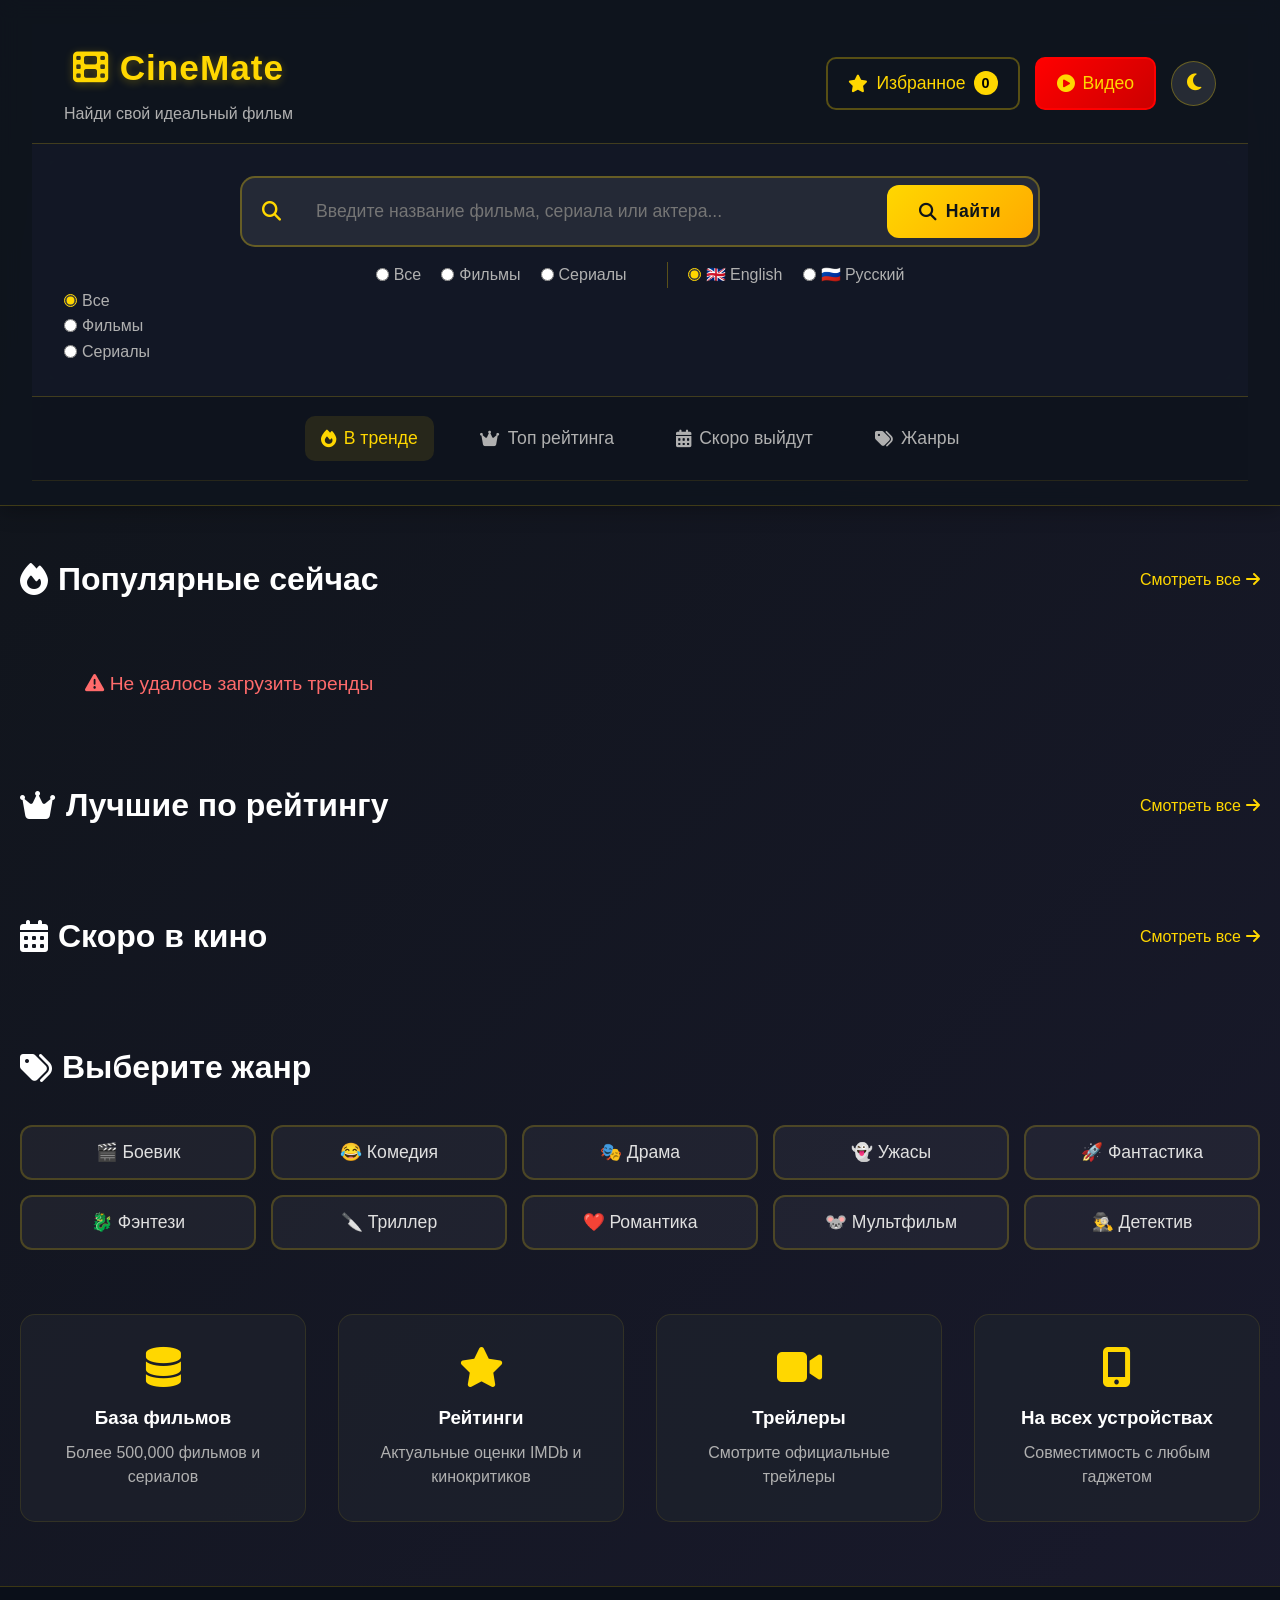
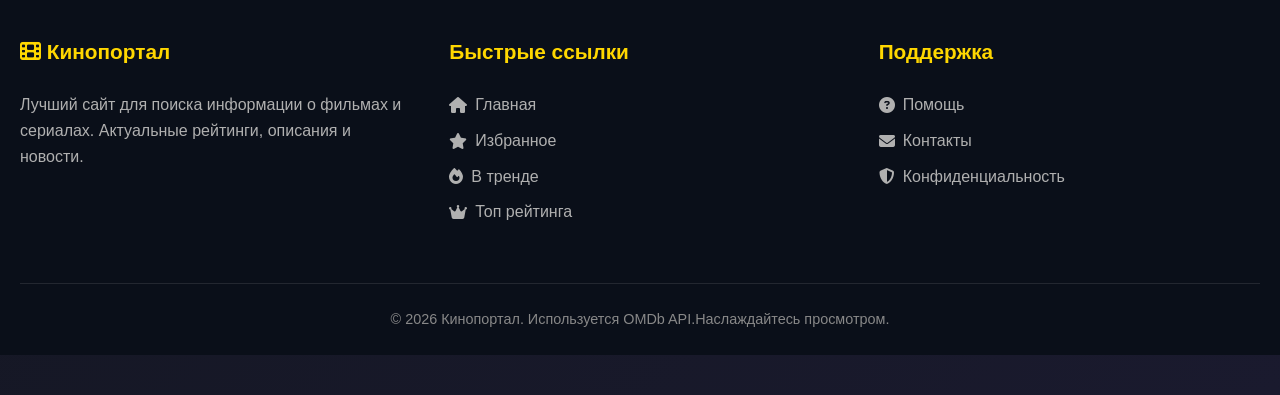
==== commit 0acf23a3: "Update index.html" ====
--- a/index.html
+++ b/index.html
@@ -9,6 +9,7 @@
 </head>
 <body>
     <!-- Шапка -->
+    
     <header>
         <div class="header-top">
             <div class="logo">
@@ -20,6 +21,11 @@
                     <i class="fas fa-star"></i> Избранное 
                     <span id="fav-count" class="fav-count">0</span>
                 </a>
+                <!-- 👇 ДОБАВЬ ЭТУ КНОПКУ -->
+                <a href="video.html" class="favorites-link" style="background: linear-gradient(135deg, #ff0000, #cc0000); border-color: #ff0000;">
+                    <i class="fas fa-play-circle"></i> Видео
+                </a>
+                <!-- 👆 КНОПКА ДОБАВЛЕНА -->
                 <button id="theme-toggle" class="theme-btn" title="Сменить тему">
                     <i class="fas fa-moon"></i>
                 </button>
@@ -39,7 +45,32 @@
                         <i class="fas fa-search"></i> Найти
                     </button>
                 </div>
+                
+
+
                 <div class="search-filters">
+                    <label class="filter-option">
+                        <input type="radio" name="type" value="" checked> Все
+                    </label>
+                    <label class="filter-option">
+                        <input type="radio" name="type" value="movie"> Фильмы
+                    </label>
+                    <label class="filter-option">
+                        <input type="radio" name="type" value="series"> Сериалы
+                    </label>
+                    
+                    <!-- 👇 ЭТОТ БЛОК ДОЛЖЕН БЫТЬ -->
+                    <label class="filter-option" style="margin-left: 20px; border-left: 1px solid rgba(255,215,0,0.3); padding-left: 20px;">
+                        <input type="radio" name="lang" value="en" checked> 🇬🇧 English
+                    </label>
+                    <label class="filter-option">
+                        <input type="radio" name="lang" value="ru"> 🇷🇺 Русский
+                    </label>
+                    <!-- 👆 ЭТОТ БЛОК ДОЛЖЕН БЫТЬ -->
+                </div>
+
+
+
                     <label class="filter-option">
                         <input type="radio" name="type" value="" checked> Все
                     </label>
@@ -181,4 +212,4 @@
     <script src="app.js" type="module"></script>
     <script src="home.js" type="module"></script>
 </body>
-</html>+</html>
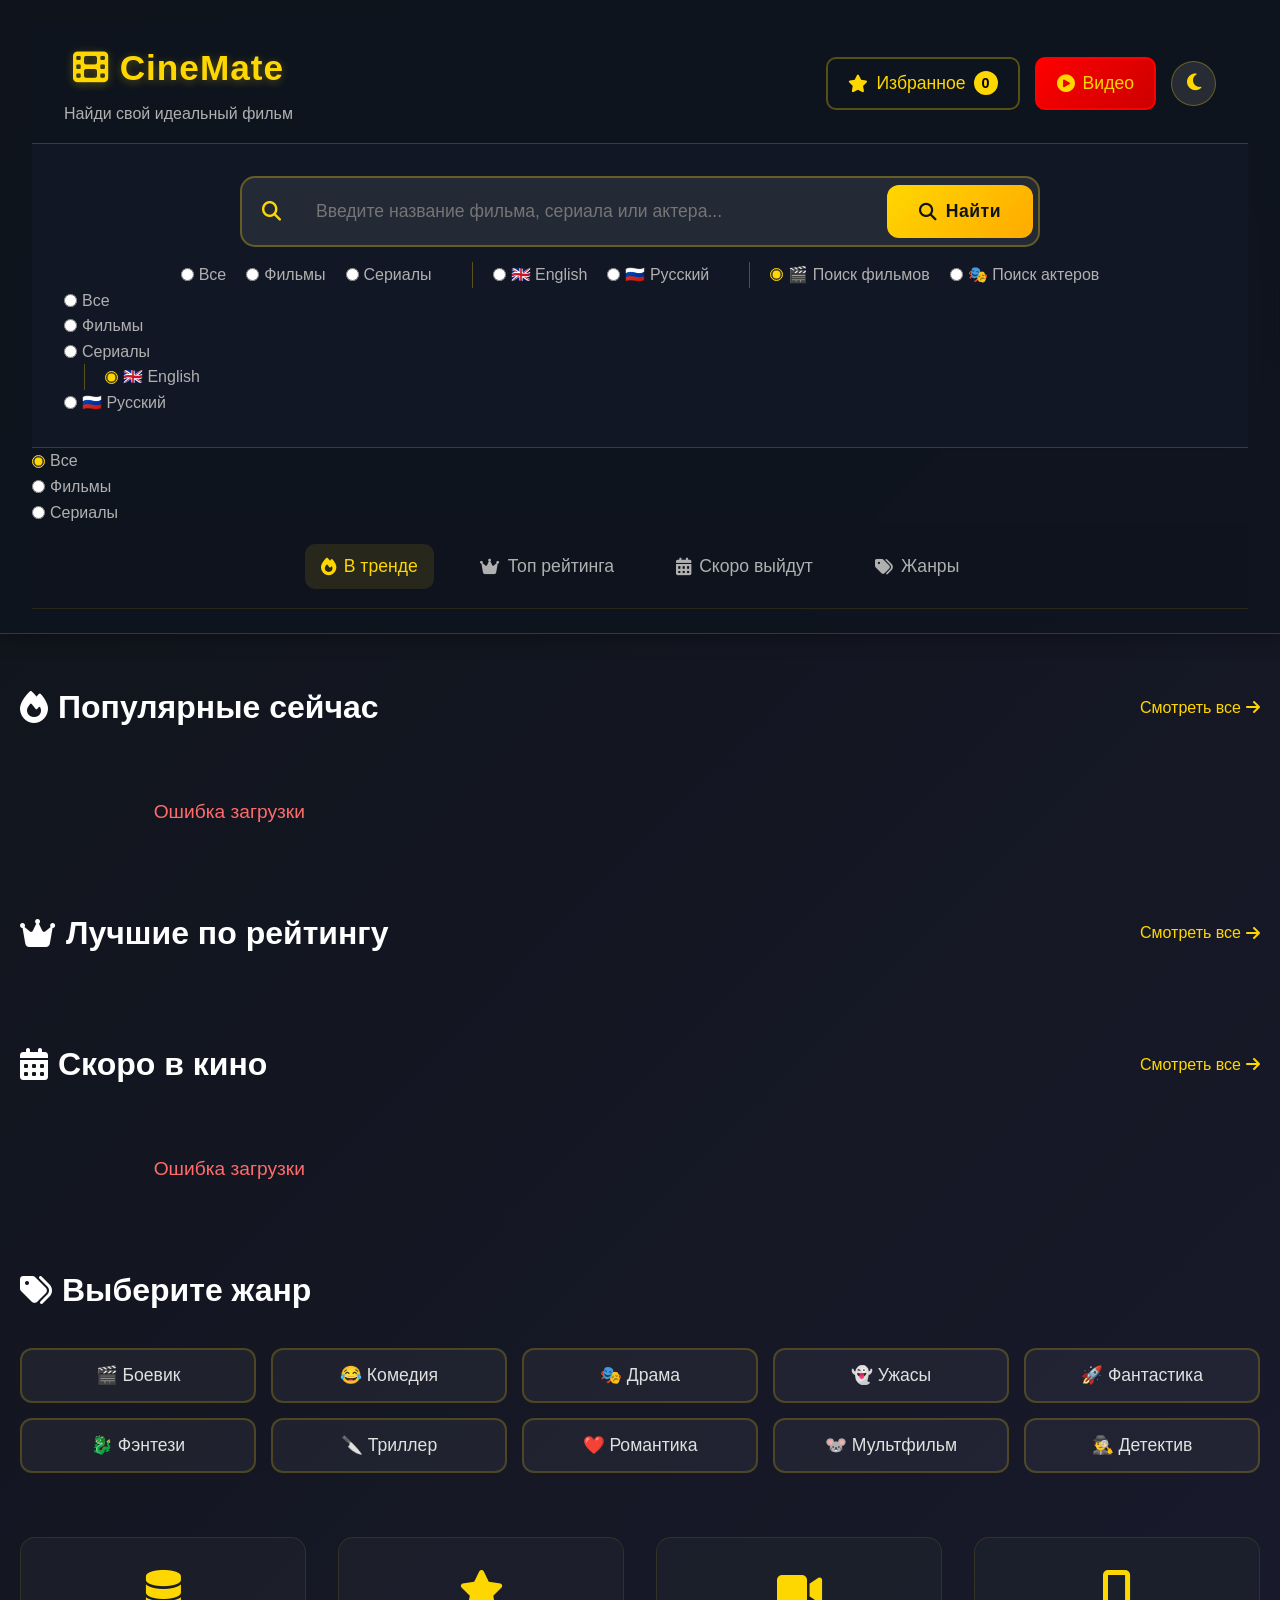
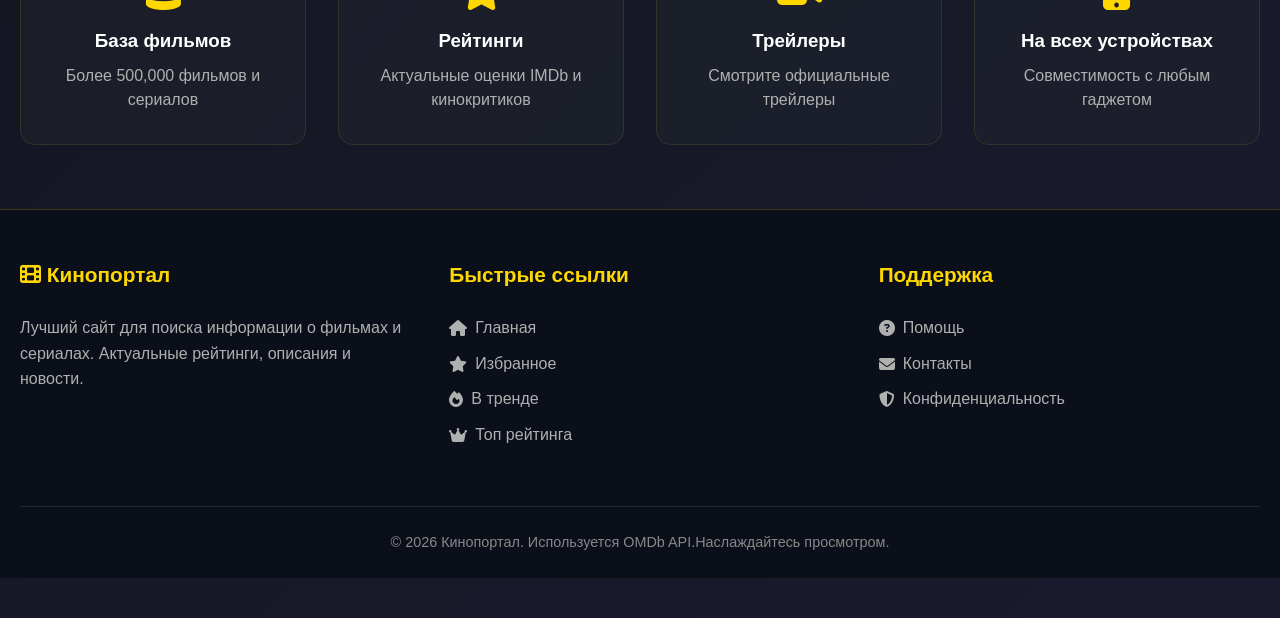
==== commit 12c300be: "Update index.html" ====
--- a/index.html
+++ b/index.html
@@ -48,7 +48,45 @@
                 
 
 
-                <div class="search-filters">
+              
+
+
+
+
+
+                    <div class="search-filters">
+                        <label class="filter-option">
+                            <input type="radio" name="type" value="" checked> Все
+                        </label>
+                        <label class="filter-option">
+                            <input type="radio" name="type" value="movie"> Фильмы
+                        </label>
+                        <label class="filter-option">
+                            <input type="radio" name="type" value="series"> Сериалы
+                        </label>
+                        
+                        <!-- Разделитель -->
+                        <label class="filter-option" style="margin-left: 20px; border-left: 1px solid rgba(255,215,0,0.3); padding-left: 20px;">
+                            <input type="radio" name="lang" value="en" checked> 🇬🇧 English
+                        </label>
+                        <label class="filter-option">
+                            <input type="radio" name="lang" value="ru"> 🇷🇺 Русский
+                        </label>
+                        
+                        <!-- 👇 НОВАЯ КНОПКА ДЛЯ ПОИСКА АКТЕРОВ 👇 -->
+                        <label class="filter-option" style="margin-left: 20px; border-left: 1px solid rgba(255,215,0,0.3); padding-left: 20px;">
+                            <input type="radio" name="search_type" value="movie" checked> 🎬 Поиск фильмов
+                        </label>
+                        <label class="filter-option">
+                            <input type="radio" name="search_type" value="actor"> 🎭 Поиск актеров
+                        </label>
+                        <!-- 👆 КОНЕЦ ДОБАВЛЕНИЯ -->
+                    </div>
+
+
+
+
+
                     <label class="filter-option">
                         <input type="radio" name="type" value="" checked> Все
                     </label>
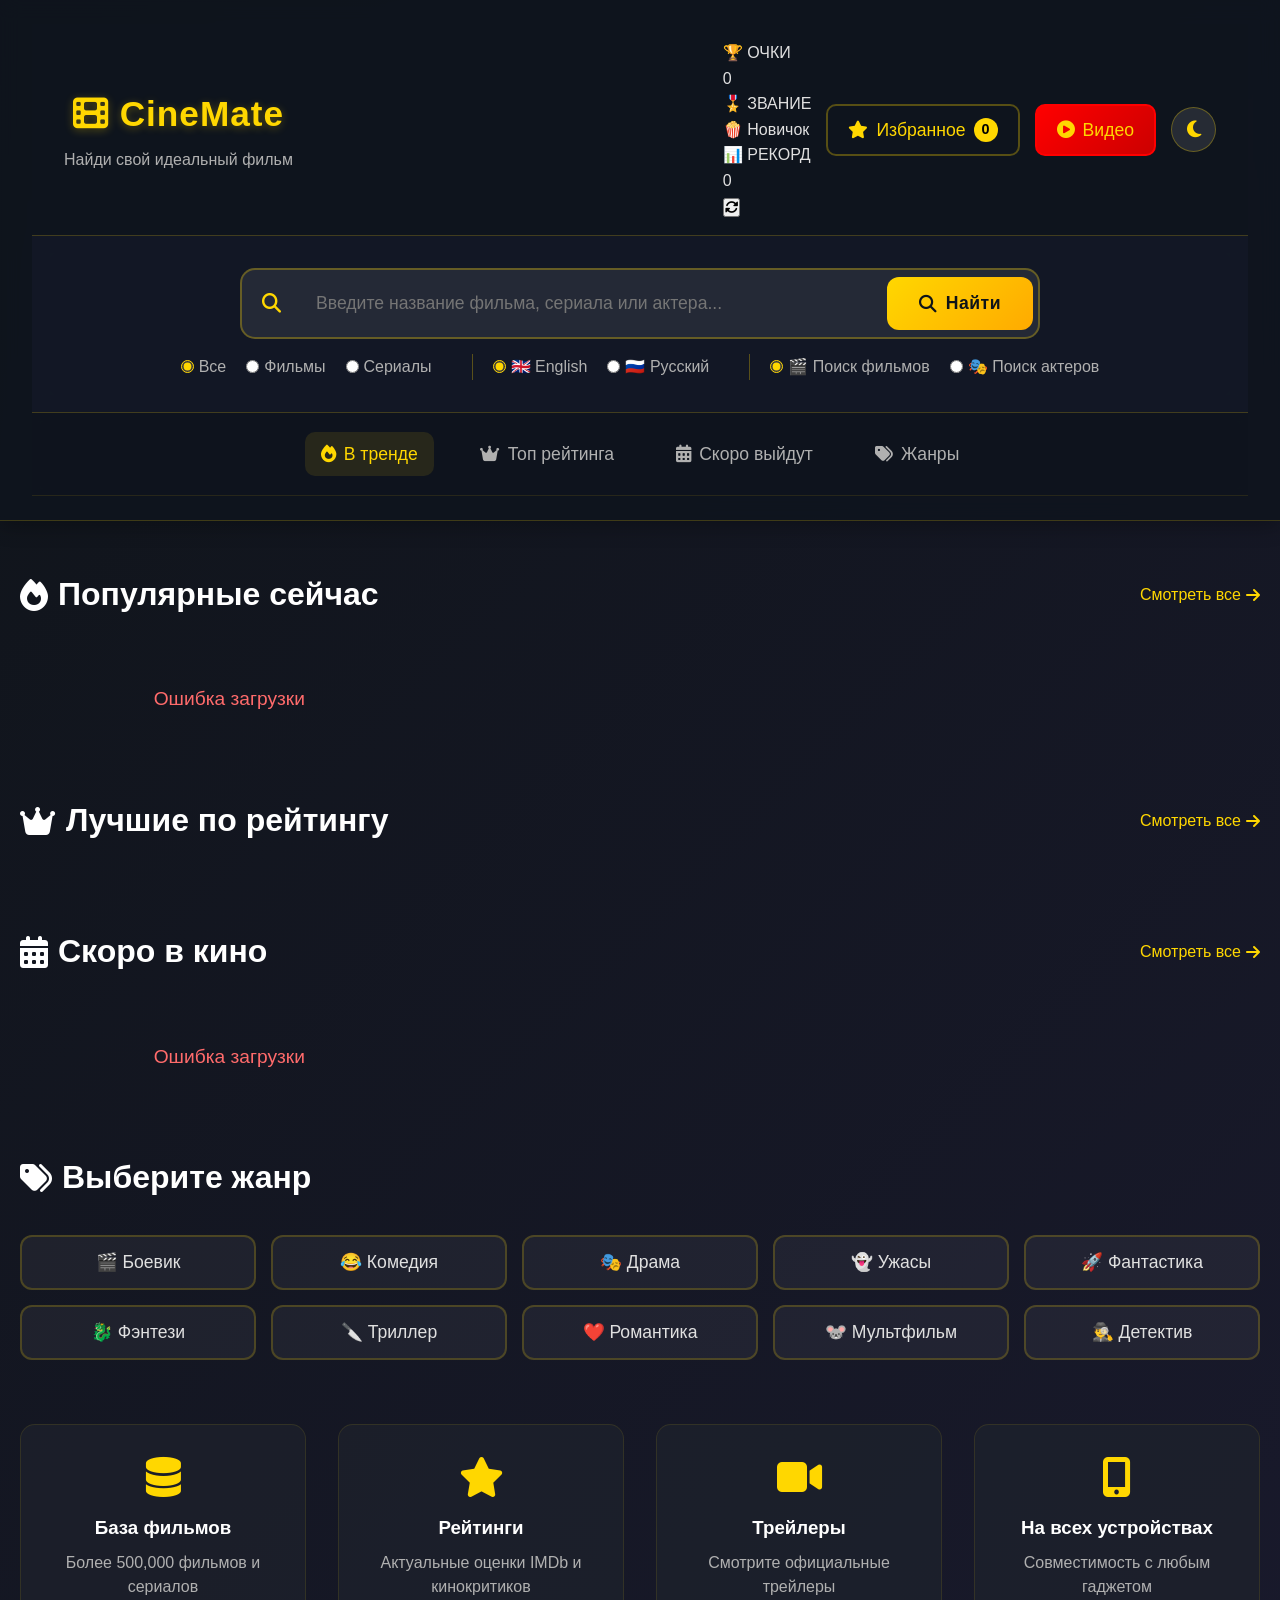
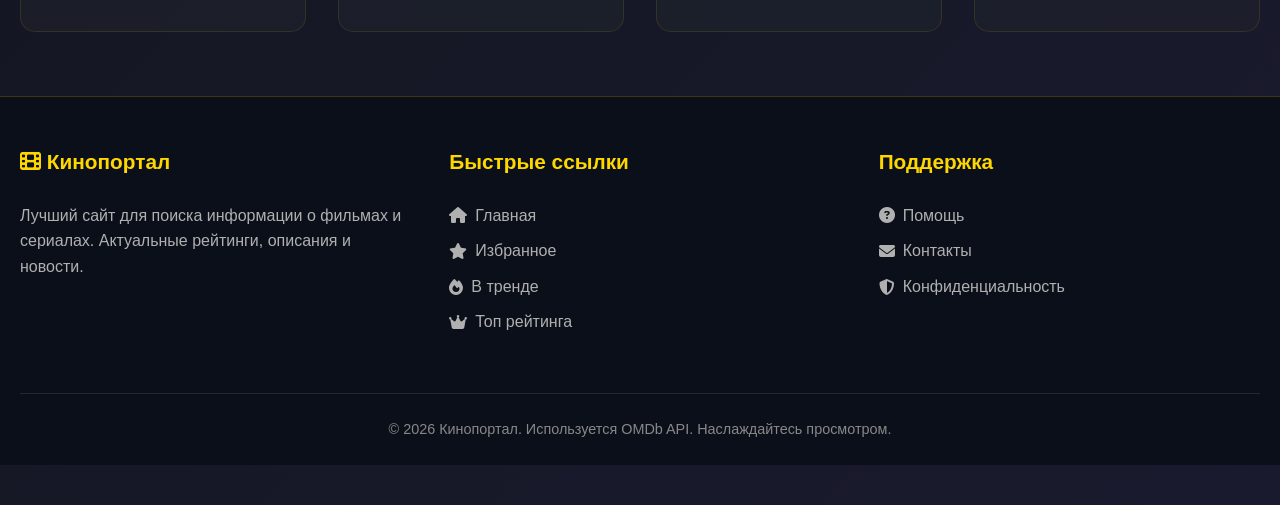
==== commit a76ba140: "Update index.html" ====
--- a/index.html
+++ b/index.html
@@ -9,7 +9,6 @@
 </head>
 <body>
     <!-- Шапка -->
-    
     <header>
         <div class="header-top">
             <div class="logo">
@@ -17,15 +16,30 @@
                 <p class="tagline">Найди свой идеальный фильм</p>
             </div>
             <div class="header-right">
+                <div class="points-system">
+                    <div class="points-info">
+                        <div class="points-label">🏆 ОЧКИ</div>
+                        <div id="user-points" class="user-points">0</div>
+                    </div>
+                    <div class="rank-info">
+                        <div class="rank-label">🎖️ ЗВАНИЕ</div>
+                        <div id="user-rank" class="user-rank">🍿 Новичок</div>
+                    </div>
+                    <div class="record-info">
+                        <div class="points-label">📊 РЕКОРД</div>
+                        <div id="high-score" class="high-score">0</div>
+                    </div>
+                    <button id="reset-points-btn" class="reset-points-btn" title="Сбросить очки">
+                        <i class="fas fa-sync-alt"></i>
+                    </button>
+                </div>
                 <a href="favorites.html" class="favorites-link">
                     <i class="fas fa-star"></i> Избранное 
                     <span id="fav-count" class="fav-count">0</span>
                 </a>
-                <!-- 👇 ДОБАВЬ ЭТУ КНОПКУ -->
                 <a href="video.html" class="favorites-link" style="background: linear-gradient(135deg, #ff0000, #cc0000); border-color: #ff0000;">
                     <i class="fas fa-play-circle"></i> Видео
                 </a>
-                <!-- 👆 КНОПКА ДОБАВЛЕНА -->
                 <button id="theme-toggle" class="theme-btn" title="Сменить тему">
                     <i class="fas fa-moon"></i>
                 </button>
@@ -45,48 +59,7 @@
                         <i class="fas fa-search"></i> Найти
                     </button>
                 </div>
-                
-
-
-              
-
-
-
-
-
-                    <div class="search-filters">
-                        <label class="filter-option">
-                            <input type="radio" name="type" value="" checked> Все
-                        </label>
-                        <label class="filter-option">
-                            <input type="radio" name="type" value="movie"> Фильмы
-                        </label>
-                        <label class="filter-option">
-                            <input type="radio" name="type" value="series"> Сериалы
-                        </label>
-                        
-                        <!-- Разделитель -->
-                        <label class="filter-option" style="margin-left: 20px; border-left: 1px solid rgba(255,215,0,0.3); padding-left: 20px;">
-                            <input type="radio" name="lang" value="en" checked> 🇬🇧 English
-                        </label>
-                        <label class="filter-option">
-                            <input type="radio" name="lang" value="ru"> 🇷🇺 Русский
-                        </label>
-                        
-                        <!-- 👇 НОВАЯ КНОПКА ДЛЯ ПОИСКА АКТЕРОВ 👇 -->
-                        <label class="filter-option" style="margin-left: 20px; border-left: 1px solid rgba(255,215,0,0.3); padding-left: 20px;">
-                            <input type="radio" name="search_type" value="movie" checked> 🎬 Поиск фильмов
-                        </label>
-                        <label class="filter-option">
-                            <input type="radio" name="search_type" value="actor"> 🎭 Поиск актеров
-                        </label>
-                        <!-- 👆 КОНЕЦ ДОБАВЛЕНИЯ -->
-                    </div>
-
-
-
-
-
+                <div class="search-filters">
                     <label class="filter-option">
                         <input type="radio" name="type" value="" checked> Все
                     </label>
@@ -97,26 +70,18 @@
                         <input type="radio" name="type" value="series"> Сериалы
                     </label>
                     
-                    <!-- 👇 ЭТОТ БЛОК ДОЛЖЕН БЫТЬ -->
                     <label class="filter-option" style="margin-left: 20px; border-left: 1px solid rgba(255,215,0,0.3); padding-left: 20px;">
                         <input type="radio" name="lang" value="en" checked> 🇬🇧 English
                     </label>
                     <label class="filter-option">
                         <input type="radio" name="lang" value="ru"> 🇷🇺 Русский
                     </label>
-                    <!-- 👆 ЭТОТ БЛОК ДОЛЖЕН БЫТЬ -->
-                </div>
-
-
-
-                    <label class="filter-option">
-                        <input type="radio" name="type" value="" checked> Все
-                    </label>
-                    <label class="filter-option">
-                        <input type="radio" name="type" value="movie"> Фильмы
-                    </label>
-                    <label class="filter-option">
-                        <input type="radio" name="type" value="series"> Сериалы
+                    
+                    <label class="filter-option" style="margin-left: 20px; border-left: 1px solid rgba(255,215,0,0.3); padding-left: 20px;">
+                        <input type="radio" name="search_type" value="movie" checked> 🎬 Поиск фильмов
+                    </label>
+                    <label class="filter-option">
+                        <input type="radio" name="search_type" value="actor"> 🎭 Поиск актеров
                     </label>
                 </div>
             </form>
@@ -132,40 +97,30 @@
 
     <!-- Основной контент -->
     <main>
-        <!-- Секция "В тренде" -->
         <section id="trending" class="section">
             <div class="section-header">
                 <h2><i class="fas fa-fire"></i> Популярные сейчас</h2>
                 <a href="#" class="see-all">Смотреть все <i class="fas fa-arrow-right"></i></a>
             </div>
-            <div id="trending-movies" class="movies-grid">
-                <!-- Трендовые фильмы загрузятся через JS -->
-            </div>
-        </section>
-
-        <!-- Секция "Топ рейтинга" -->
+            <div id="trending-movies" class="movies-grid"></div>
+        </section>
+
         <section id="top-rated" class="section">
             <div class="section-header">
                 <h2><i class="fas fa-crown"></i> Лучшие по рейтингу</h2>
                 <a href="#" class="see-all">Смотреть все <i class="fas fa-arrow-right"></i></a>
             </div>
-            <div id="top-rated-movies" class="movies-grid">
-                <!-- Фильмы с высоким рейтингом -->
-            </div>
-        </section>
-
-        <!-- Секция "Скоро выйдут" -->
+            <div id="top-rated-movies" class="movies-grid"></div>
+        </section>
+
         <section id="upcoming" class="section">
             <div class="section-header">
                 <h2><i class="fas fa-calendar-alt"></i> Скоро в кино</h2>
                 <a href="#" class="see-all">Смотреть все <i class="fas fa-arrow-right"></i></a>
             </div>
-            <div id="upcoming-movies" class="movies-grid">
-                <!-- Предстоящие фильмы -->
-            </div>
-        </section>
-
-        <!-- Секция жанров -->
+            <div id="upcoming-movies" class="movies-grid"></div>
+        </section>
+
         <section id="genres" class="section">
             <div class="section-header">
                 <h2><i class="fas fa-tags"></i> Выберите жанр</h2>
@@ -184,18 +139,14 @@
             </div>
         </section>
 
-        <!-- Секция поиска (результаты появятся здесь) -->
         <section id="search-results" class="section" style="display: none;">
             <div class="section-header">
                 <h2><i class="fas fa-search"></i> Результаты поиска</h2>
                 <span id="results-count" class="results-count">Найдено: 0</span>
             </div>
-            <div id="movies-container" class="movies-grid">
-                <!-- Результаты поиска -->
-            </div>
-        </section>
-
-        <!-- Информационный блок -->
+            <div id="movies-container" class="movies-grid"></div>
+        </section>
+
         <div class="info-box">
             <div class="info-card">
                 <i class="fas fa-database"></i>
@@ -220,7 +171,6 @@
         </div>
     </main>
 
-    <!-- Подвал -->
     <footer>
         <div class="footer-content">
             <div class="footer-section">
@@ -242,11 +192,10 @@
             </div>
         </div>
         <div class="footer-bottom">
-            <p>© 2026 Кинопортал. Используется OMDb API.Наслаждайтесь просмотром.</p>
+            <p>© 2026 Кинопортал. Используется OMDb API. Наслаждайтесь просмотром.</p>
         </div>
     </footer>
 
-    <!-- Скрипты -->
     <script src="app.js" type="module"></script>
     <script src="home.js" type="module"></script>
 </body>
